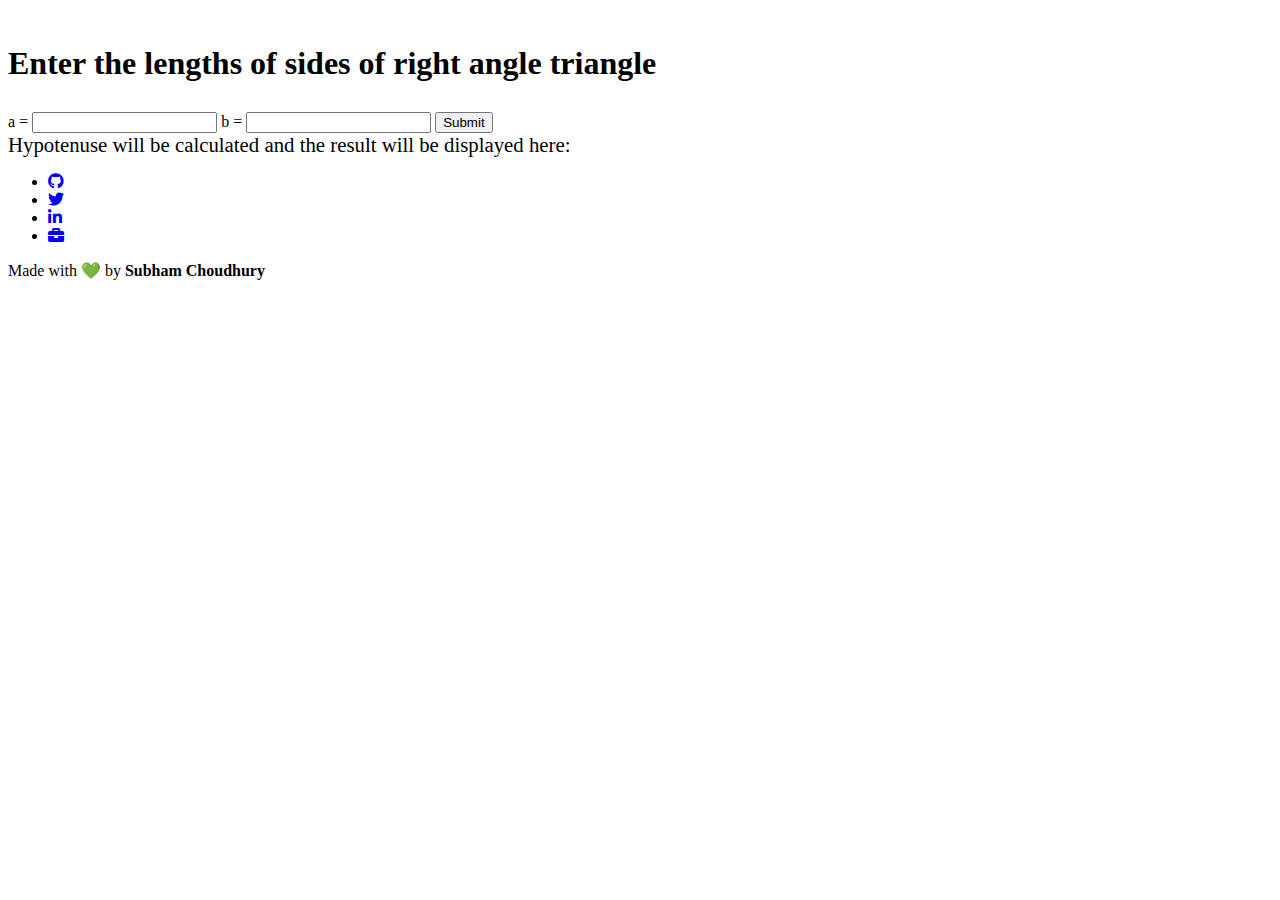
==== hypotenuse.html @ be195ef9 "initial commit" ====
<!DOCTYPE html>
<html lang="en">

<head>
    <meta charset="UTF-8">
    <meta http-equiv="X-UA-Compatible" content="IE=edge">
    <meta name="viewport" content="width=device-width, initial-scale=1.0">
    <title>Check Hypotenuse</title>

    <link rel="stylesheet" href="https://cdnjs.cloudflare.com/ajax/libs/font-awesome/5.15.1/css/all.min.css" />
    <link href="style.css" rel="stylesheet">
</head>

<body>

    <div class="container">
        <div class="main">

            <h1 style="padding: 1.5rem 0 0.5rem;">Enter the lengths of sides of right angle triangle</h1>

            <span class="span"><a href="index.html"></a></span>

            <form id="hypoForm">

                <span>a = </span><input type="number" class="inputLines" id="inputFields" required />

                <span>b = </span><input type="number" class="inputLines" id="inputFields" required />


                <button type="submit" class="primaryLink2">Submit</button>

                <div style=" font-size: 1.3rem;">Hypotenuse will be calculated and the result will be displayed here:
                </div>
                <output id="outputHypo" style=" font-size: 1.3rem;"></output>
            </form>
        </div>

        <footer>
            <ul>
                <li class="footerLink">
                    <a href="https://github.com/SubhamChoudhury">
                        <i class="fab fa-github"></i>
                    </a>
                </li>
                <li class="footerLink">
                    <a href="https://twitter.com/SubhamC_14">
                        <i class="fab fa-twitter"></i>
                    </a>
                </li>
                <li class="footerLink">
                    <a href="https://www.linkedin.com/in/subham-choudhury/">
                        <i class="fab fa-linkedin-in"></i>
                    </a>
                </li>
                <li class="footerLink">
                    <a href="https://subhamchoudhury.tech/">
                        <i class="fas fa-briefcase"></i>
                    </a>
                </li>
            </ul>
            <div>
                <span>
                    Made with 💚 by <strong>Subham Choudhury</strong>
                </span>
            </div>
        </footer>
    </div>


    <script src="js/hypotenuse.js"></script>
</body>

</html>
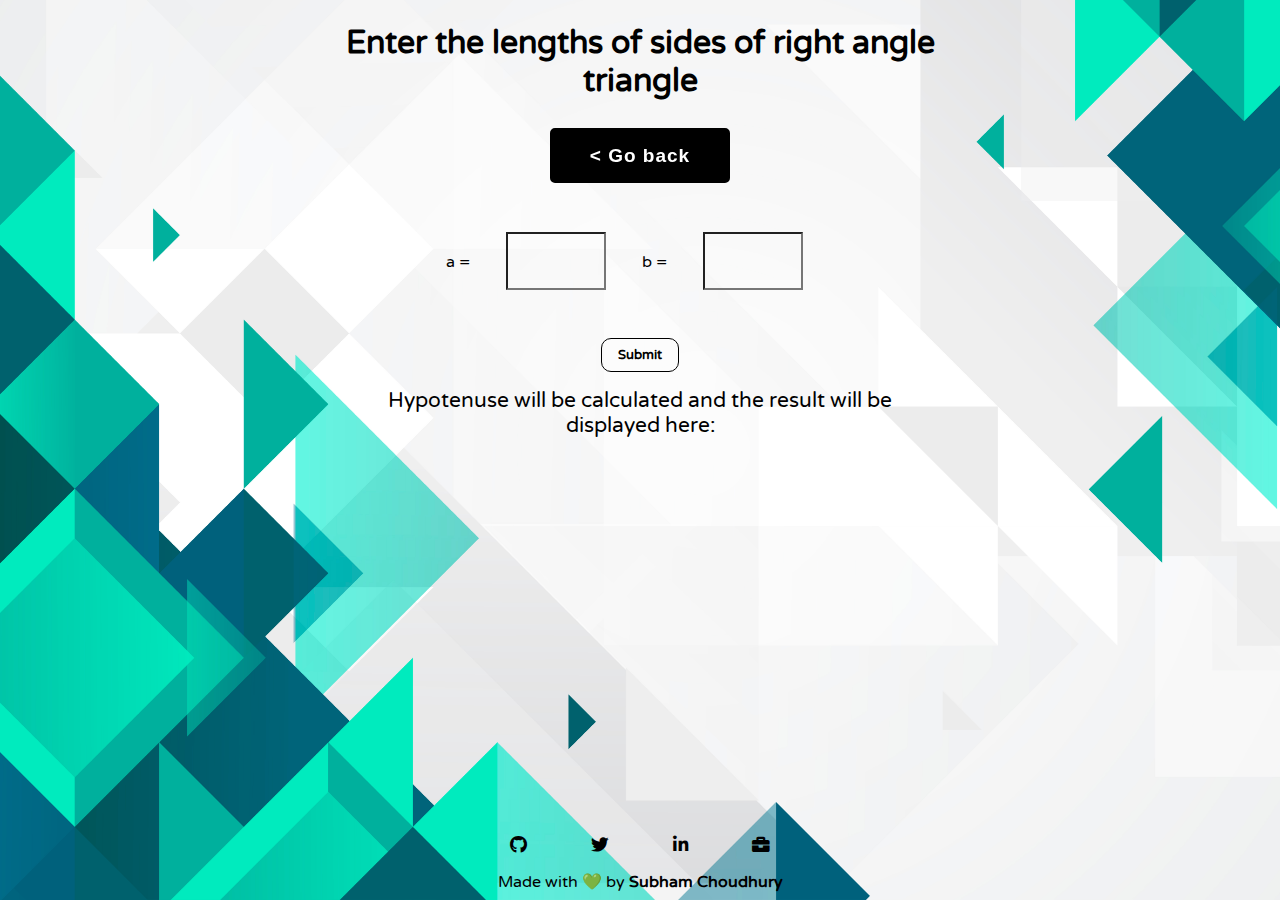
==== commit 1c3f9b37: "fix: min value added for input field" ====
--- a/hypotenuse.html
+++ b/hypotenuse.html
@@ -22,9 +22,9 @@
 
             <form id="hypoForm">
 
-                <span>a = </span><input type="number" class="inputLines" id="inputFields" required />
+                <span>a = </span><input type="number" class="inputLines" id="inputFields" min="1" required />
 
-                <span>b = </span><input type="number" class="inputLines" id="inputFields" required />
+                <span>b = </span><input type="number" class="inputLines" id="inputFields" min="1" required />
 
 
                 <button type="submit" class="primaryLink2">Submit</button>
@@ -70,4 +70,4 @@
     <script src="js/hypotenuse.js"></script>
 </body>
 
-</html>+</html>
--- a/style.css
+++ b/style.css
@@ -0,0 +1,210 @@
+@import url('https://fonts.googleapis.com/css2?family=Varela+Round&display=swap');
+*,
+*::before,
+*::after {
+  margin: 0;
+  padding: 0;
+  box-sizing: border-box;
+}
+
+html {
+  scroll-behavior: smooth;
+}
+
+* {
+  box-sizing: border-box;
+  font-family: 'Varela Round', sans-serif;
+}
+
+body {
+  margin: auto;
+  width: 100%;
+  max-width: 600px;
+  background-color: #ffffff;
+  background-image: url("bg.jpg");
+  background-attachment: fixed;
+  background-size: cover;
+  text-align: center;
+}
+
+.container {
+  display: flex;
+  flex-direction: column;
+  min-height: 100vh;
+
+}
+
+.main {
+  flex-grow: 1;
+}
+
+.noselect {
+  -webkit-touch-callout: none;
+    -webkit-user-select: none;
+     -khtml-user-select: none;
+       -moz-user-select: none;
+        -ms-user-select: none;
+            user-select: none;
+		-webkit-tap-highlight-color: transparent;
+}
+
+.tab {
+  margin-bottom: 2rem;
+  padding: 1rem 0 1rem;
+	width: 600px;
+	height: 70px;
+	cursor: pointer;
+	font-size: 20px;
+	font-weight: bold;
+	color: black;
+	background: #00ebbe;
+	box-shadow: 2px 2px 0 rgb(0, 0, 0),
+		-2px -2px 0 black,
+		-2px 2px 0 black,
+		2px -2px 0 black;
+	transition: 500ms ease-in-out;
+}
+
+.tab:hover {
+	box-shadow: 20px 5px 0 #00ebbe, -20px -5px 0 #00b09d;
+  border:  none;
+  background: #ffffff;
+}
+
+.tab:focus {
+	outline: none;
+}
+
+
+a {
+  text-decoration: none;
+  font-size: 1.25em;
+  font-weight: bold;
+  color: black;
+}
+
+.primaryLink {
+  display: block;
+  max-width: 120px;
+  margin: 1rem auto 1rem;
+  border: 2px solid black;
+  border-radius: 40px;
+  padding: 0.3rem;
+  font-weight: lighter;
+}
+
+.primaryLink:hover {
+  background-color: rgba(47, 255, 141, 0.5);
+}
+
+.primaryLink2 {
+  display: block;
+  max-width: 100px;
+  background-color: transparent;
+  margin: 1rem auto 1rem;
+  border: 1px solid black;
+  font-weight: bold;
+  border-radius: 10px;
+  padding: 0.5rem 1rem;
+  cursor: pointer;
+}
+
+.primaryLink2:hover {
+  background-color: rgba(47, 255, 141, 0.5);
+}
+
+#inputFields {
+  padding: 1rem;
+  padding-left: 30px;
+  width: 100px;
+  margin: 4rem 2rem 2rem;
+  background-color: transparent;
+  font-size: large;
+}
+
+#areaField {
+  width: 7rem;
+  padding: 1rem 1rem;
+  margin: 2rem 1rem 1rem;
+  background-color: transparent;
+}
+
+.radio {
+  text-align: left;
+  padding: 1rem;
+  font-weight: bold;
+}
+
+.questions {
+  display: block;
+  border: 1px solid black;
+  border-radius: 10px;
+  padding: 1rem 0.6rem;
+  margin-bottom: 1rem;
+  background-color: #1fc3b3;
+}
+
+
+.footerLink a {
+  text-decoration: none;
+  display: inline-block;
+  padding: 1rem 2rem 1rem;
+  font-size: 1.1rem;
+  color: black;
+}
+.span{
+  position: relative;
+  display: inline-flex;
+  width: 180px;
+  height: 55px;
+  margin: 0 15px;
+  perspective: 1000px;
+}
+.span a{
+  margin-top: 20px;
+  font-size: 19px;
+  letter-spacing: 1px;
+  transform-style: preserve-3d;
+  transform: translateZ(-25px);
+  transition: transform .25s;
+  font-family: 'Montserrat', sans-serif;
+  
+}
+.span a:before,
+.span a:after{
+  position: absolute;
+  content: "< Go back";
+  height: 55px;
+  width: 180px;
+  display: flex;
+  align-items: center;
+  justify-content: center;
+  border: 5px solid black;
+  box-sizing: border-box;
+  border-radius: 5px;
+}
+.span a:before{
+  color: #fff;
+  background: #000;
+  transform: rotateY(0deg) translateZ(25px);
+}
+.span a:after{
+  color: #000;
+  transform: rotateX(90deg) translateZ(25px);
+}
+.span a:hover{
+  transform: translateZ(-25px) rotateX(-90deg);
+}
+footer {
+  padding-bottom: 0.5rem;
+}
+
+footer ul {
+  list-style: none;
+  display: flex;
+  justify-content: center;
+  align-items: center;
+  padding-inline-start: 0px;
+  margin-block-start: 0;
+  margin-block-end: 0;
+}
